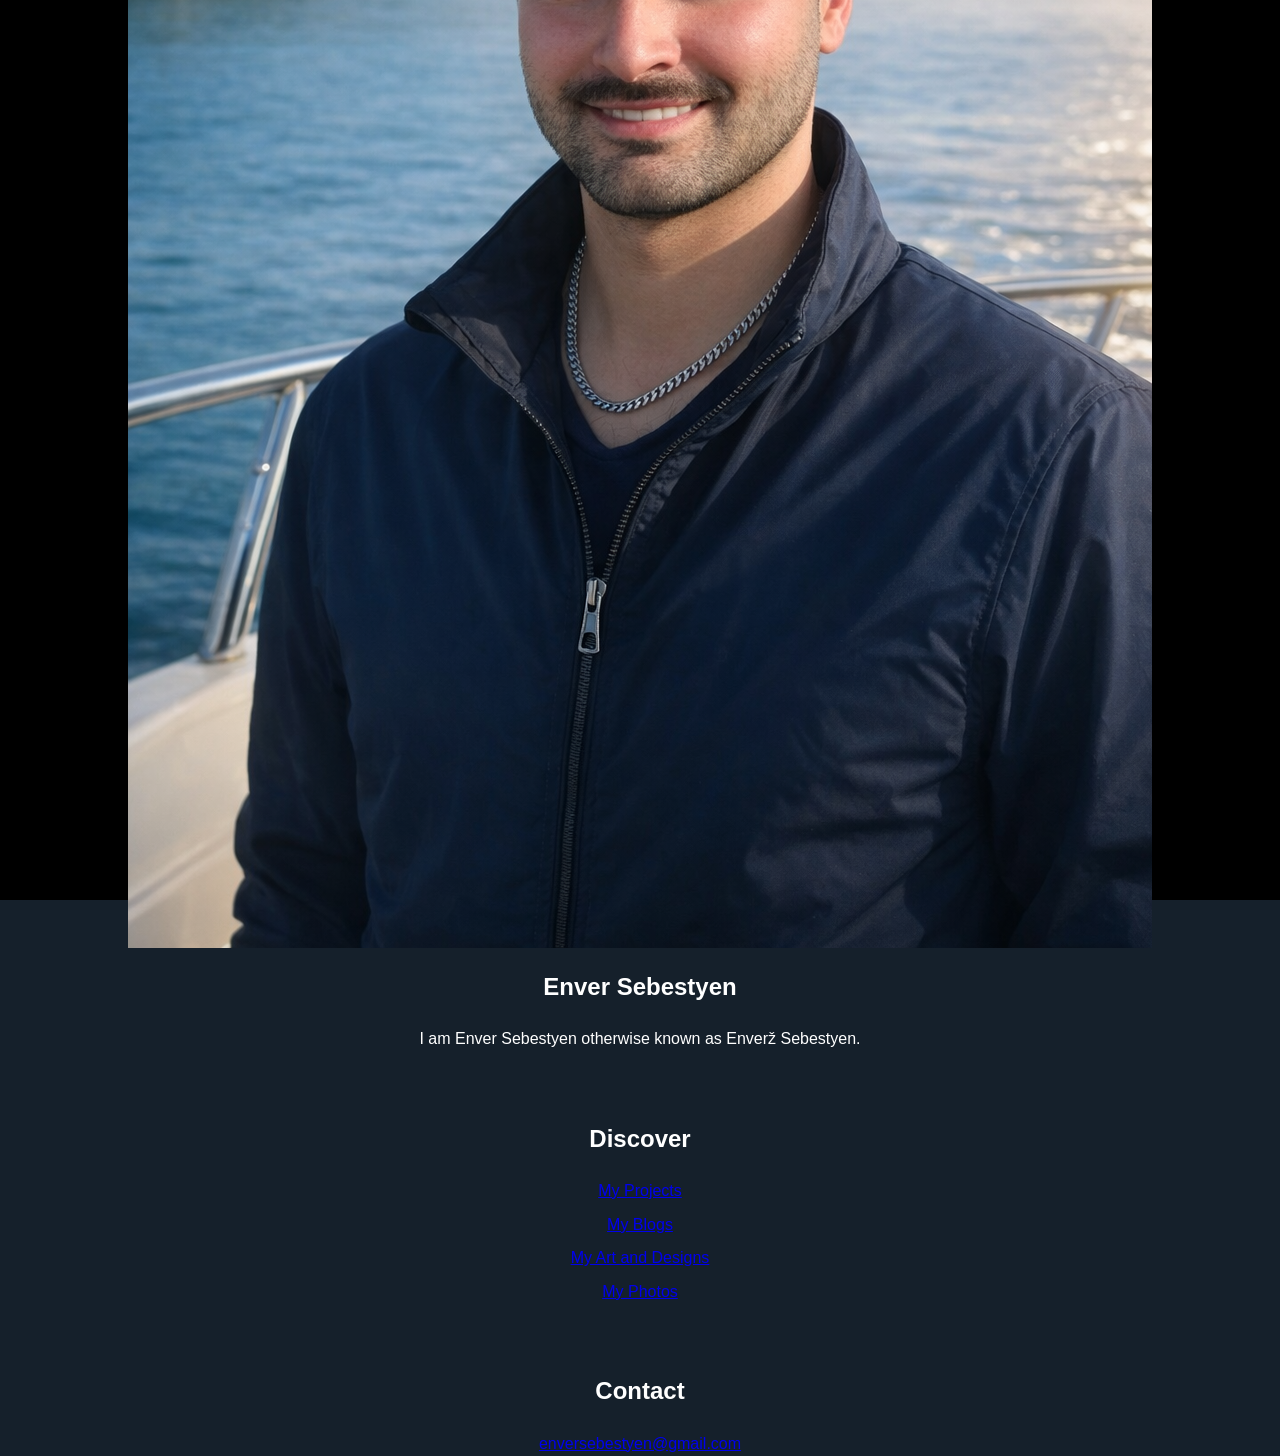
==== index.html @ cdda81e2 "Update index.html" ====
<!DOCTYPE html>
<html lang="en">
<head>
    <meta charset="UTF-8">
    <meta name="viewport" content="width=device-width, initial-scale=1.0">
    <title>ES</title>
    <link rel="stylesheet" href="styles.css">
</head>
<body>
    <div class="d-desktop">
    <section class="d-bio-section">
        <div class="d-profile-picture">
            <img src="profileimg.png" alt="Your Name">
        </div>
        <h1>Enver Sebestyen</h1>
        <p>I am Enver Sebestyen otherwise known as Enverž Sebestyen. </p>
    
    </section>
    
    <section class="d-discover">
        <h2>Discover</h2>
        <ul>
            <li><a href="/projects">My Projects</a></li>
            <li><a href="/blogs">My Blogs</a></li>
            <li><a href="/art">My Art and Designs</a></li>
            <li><a href="/photos">My Photos</a></li>
        </ul>
    </section>
    
    <section class="d-contact">
        <h2>Contact</h2>
        <a href="mailto:your.email@example.com">enversebestyen@gmail.com</a>
    </section>
    </div>
    
    <div class="mobile">
        <!-- Top Header with Centered Logo -->
        <header class="mobile-header">
            <div class="logo">Enver Sebestyen</div>
        </header>
        
        <!-- Main Content Area -->
        <main class="mobile-main">
            <div class="content-card">
                <h2>Welcome</h2>
                <p>I am Enver Sebestyen otherwise known as Enverž Sebestyen.</p>
            </div>
            
            <div class="content-card">
                <h3>Featured Post</h3>
                <p>I am organizing my work into a comprehensive online portfolio,
                ensuring easy accessibility for interested parties and potential partners.</p>
            </div>
            
        </main>
        
        <!-- Bottom Toolbar with 4 Sections -->
        <footer class="mobile-footer">
    <a href="index.html" class="footer-btn active">
        <span class="icon">🏠</span>
        <span class="label">Home</span>
    </a>
    <a href="connect.html" class="footer-btn">
        <span class="icon">🔗</span>
        <span class="label">Connect</span>
    </a>
    <a href="discover.html" class="footer-btn">
        <span class="icon">🔍</span>
        <span class="label">Discover</span>
    </a>
    <a href="me.html" class="footer-btn">
        <span class="icon">👤</span>
        <span class="label">Me</span>
    </a>
        </footer>
    </div>
</body>
</html>
---- styles.css ----
.d-desktop {
    display: flex;
    flex-direction: column;
    align-items: center;
    justify-content: center;
    min-height: 100vh;
    text-align: center;
    padding: 20px;
    box-sizing: border-box;
    background-color: #000000;
    color: #ffffff;
    margin: 0;  /* Add this - removes body margin for this container */
    position: absolute;  /* Add this - breaks it out of normal flow */
    top: 0;
    left: 0;
    right: 0;
    bottom: 0;
}

.d-bio-section,
.d-discover,
.d-contact {
    max-width: 600px;
    margin-bottom: 2rem;
}

.d-profile-picture {
    display: flex;
    justify-content: center;
    margin-bottom: 1rem;
}

.d-discover ul {
    list-style: none;
    padding: 0;
}

.d-discover li {
    margin: 0.5rem 0;
}

body {
    font-family: 'Arial', sans-serif;
    line-height: 1.6;
    color: #e1e8ed;
    background: #15202b;       
}

/* Mobile Styles (screens <= 768px) - DARK MODE */
.mobile {
    display: none;
}

@media (max-width: 768px) {
    .desktop {
        display: none;
    }
    
    .mobile {
        display: flex;
        flex-direction: column;
        height: 100vh;
        background: #15202b;
        overflow: hidden;
    }
    
    /* Top Header - Reduced height */
    .mobile-header {
        background: linear-gradient(135deg, #1a2332 0%, #0d1117 100%);
        padding: 12px 15px;
        display: flex;
        align-items: center;
        justify-content: center;
        box-shadow: 0 2px 8px rgba(0,0,0,0.5);
        flex-shrink: 0;
        border-bottom: 1px solid #2d3748;
    }
    
    .logo {
        font-size: 1.4em;
        font-weight: bold;
        color: #ffffff;
        letter-spacing: 1px;
    }
    
    /* Main Content Area */
    .mobile-main {
        flex: 1;
        overflow-y: auto;
        background: #15202b;
        padding: 12px;
        padding-bottom: 70px;
    }
    
    .content-card {
        background: #1a2332;
        border-radius: 12px;
        padding: 20px;
        margin-bottom: 15px;
        box-shadow: 0 2px 8px rgba(0,0,0,0.3);
        border: 1px solid #2d3748;
    }
    
    .content-card h2 {
        color: #ffffff;
        font-size: 1.5em;
        margin-bottom: 10px;
    }
    
    .content-card h3 {
        color: #e1e8ed;
        font-size: 1.2em;
        margin-bottom: 8px;
    }
    
    .content-card p {
        color: #8899a6;
        line-height: 1.6;
    }
    
    /* Bottom Toolbar - Compact */
    .mobile-footer {
        position: fixed;
        bottom: 0;
        left: 0;
        right: 0;
        background: #0d1117;
        display: flex;
        justify-content: space-around;
        padding: 6px 0;
        box-shadow: 0 -2px 10px rgba(0,0,0,0.5);
        border-top: 1px solid #2d3748;
        height: 58px;
    }
    
    .footer-btn {
        flex: 1;
        display: flex;
        flex-direction: column;
        align-items: center;
        background: none;
        border: none;
        padding: 6px;
        cursor: pointer;
        transition: all 0.2s;
        text-decoration: none;
    }
    
    .footer-btn .icon {
        font-size: 1.4em;
        margin-bottom: 3px;
        color: #5a6c7d;
    }
    
    .footer-btn .label {
        font-size: 0.7em;
        color: #5a6c7d;
        font-weight: 500;
    }
    
    .footer-btn.active .icon,
    .footer-btn.active .label {
        color: #58a6ff;
    }
    
    .footer-btn:hover .icon,
    .footer-btn:hover .label {
        color: #58a6ff;
    }
    
    /* Contact page styles */
    .contact-item {
        display: flex;
        align-items: center;
        gap: 15px;
        padding: 15px !important;
    }
    
    .contact-icon {
        font-size: 2em;
        width: 60px;
        height: 60px;
        display: flex;
        align-items: center;
        justify-content: center;
        background: rgba(88, 166, 255, 0.1);
        border-radius: 50%;
        flex-shrink: 0;
    }
    
    .contact-info {
        flex: 1;
    }
    
    .contact-info h3 {
        margin: 0 0 5px 0;
        color: #ffffff;
        font-size: 1.1em;
    }
    
    .contact-info a {
        color: #58a6ff;
        text-decoration: none;
        word-break: break-word;
    }
    
    .contact-info a:hover {
        text-decoration: underline;
    }
    
    .contact-info p {
        margin: 0;
        color: #8899a6;
    }
    
    /* Discover Grid - Fit perfectly on screen */
    .mobile-main.discover-grid {
        display: grid !important;
        grid-template-columns: repeat(2, 1fr) !important;
        gap: 12px;
        padding: 12px;
        padding-bottom: 12px;
        overflow-y: visible;
        align-content: center;
        justify-content: center;
    }
    
    .discover-grid .grid-item {
        background: #1a2332;
        border: 1px solid #2d3748;
        border-radius: 10px;
        padding: 22px 12px;
        display: flex;
        flex-direction: column;
        align-items: center;
        justify-content: center;
        text-align: center;
        cursor: pointer;
        transition: all 0.2s;
        aspect-ratio: 1;
        width: 100%;
        max-width: 100%;
    }
    
    .discover-grid .grid-item:hover {
        background: #253142;
        border-color: #58a6ff;
        transform: translateY(-2px);
    }
    
    .discover-grid .folder-icon {
        font-size: 2.3em;
        margin-bottom: 8px;
    }
    
    .discover-grid .grid-label {
        font-size: 0.8em;
        color: #e1e8ed;
        margin: 0;
        word-wrap: break-word;
        line-height: 1.2;
    }
}

/* Extra small screens */
@media (max-width: 480px) {
    .logo {
        font-size: 1.3em;
    }
    
    .footer-btn .icon {
        font-size: 1.3em;
    }
    
    .footer-btn .label {
        font-size: 0.65em;
    }
    
    .mobile-main.discover-grid {
        gap: 10px;
        padding: 10px;
    }
    
    .discover-grid .grid-item {
        padding: 18px 10px;
    }
    
    .discover-grid .folder-icon {
        font-size: 2em;
        margin-bottom: 6px;
    }
    
    .discover-grid .grid-label {
        font-size: 0.75em;
    }
}

/* Chrome-specific viewport fix */
@supports (-webkit-appearance: none) {
    @media (max-width: 768px) {
        .mobile {
            height: 100dvh;
        }
    }
}

/* Profile Page Styles */
.mobile-main.profile-page {
    padding: 0;
    display: flex;
    flex-direction: column;
    overflow-y: auto;
}

.profile-picture-container {
    padding: 20px 0 15px 0;
    display: flex;
    justify-content: center;
    background: #15202b;
}

.profile-picture {
    width: 120px;
    height: 120px;
    border-radius: 50%;
    overflow: hidden;
    border: 3px solid #58a6ff;
    box-shadow: 0 4px 12px rgba(88, 166, 255, 0.3);
}

.profile-picture img {
    width: 100%;
    height: 100%;
    object-fit: cover;
}

.profile-bio {
    background: #1a2332;
    border: 1px solid #2d3748;
    border-radius: 12px;
    padding: 20px;
    margin: 0 12px 12px 12px;
    text-align: center;
}

.profile-bio h2 {
    color: #ffffff;
    font-size: 1.5em;
    margin-bottom: 5px;
}

.profile-bio .username {
    color: #58a6ff;
    font-size: 0.95em;
    margin-bottom: 12px;
}

.profile-bio p {
    color: #8899a6;
    line-height: 1.5;
    font-size: 0.9em;
}

.profile-banner {
    flex: 0.8; /* Takes 80% of available space instead of 100% */
    background: #1a2332;
    border: 1px solid #2d3748;
    border-radius: 12px;
    margin: 0 12px 12px 12px;
    overflow: hidden;
    min-height: 150px;
    max-height: 300px;
}

.profile-banner img {
    width: 100%;
    height: 100%;
    object-fit: cover;
    object-position: center center; /* Options: center top, center bottom, left center, right center */
}
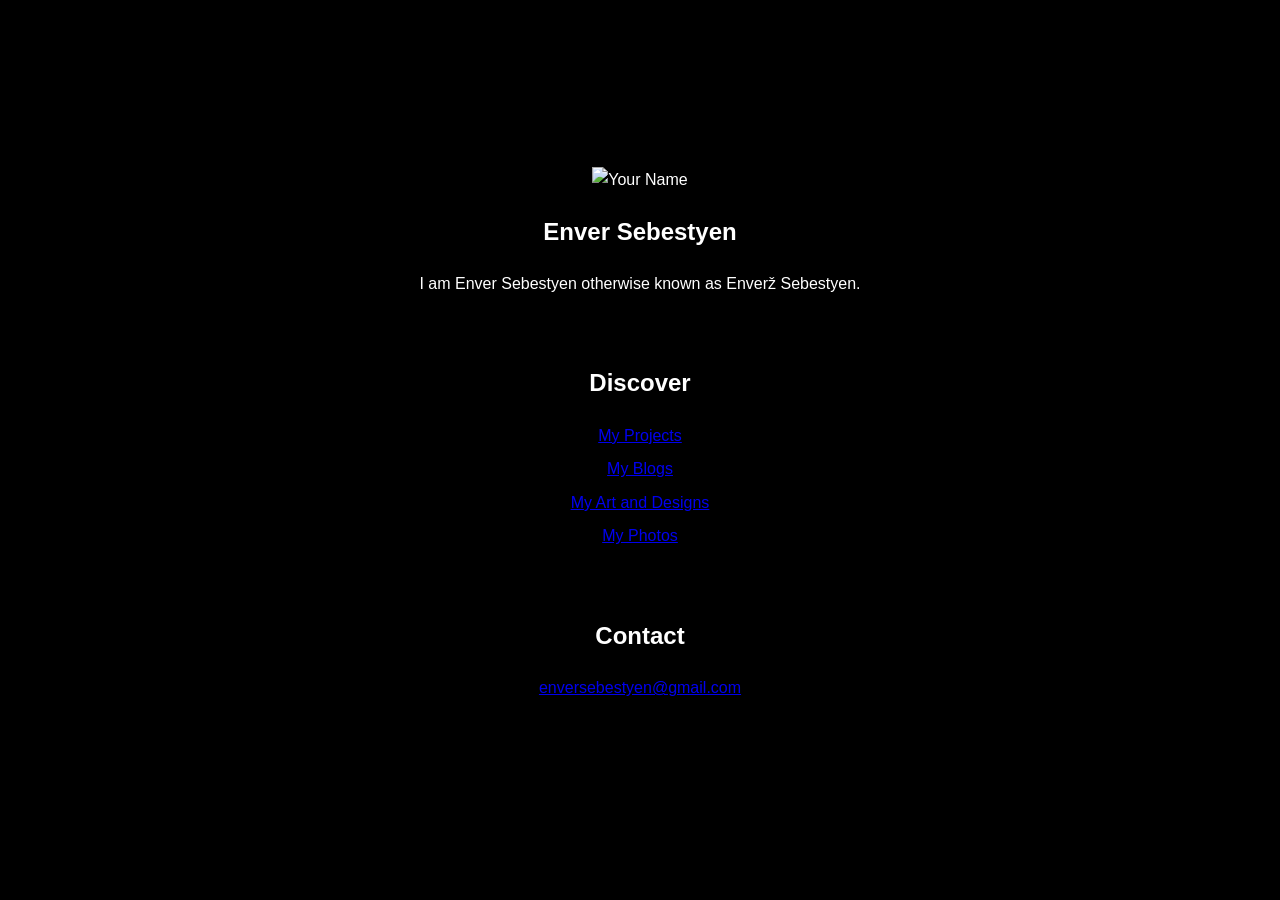
==== commit 12aa50b6: "Update index.html test to see if mobile  fixed" ====
--- a/index.html
+++ b/index.html
@@ -10,7 +10,7 @@
     <div class="d-desktop">
     <section class="d-bio-section">
         <div class="d-profile-picture">
-            <img src="profileimg.png" alt="Your Name">
+            <img src="" alt="Your Name">
         </div>
         <h1>Enver Sebestyen</h1>
         <p>I am Enver Sebestyen otherwise known as Enverž Sebestyen. </p>
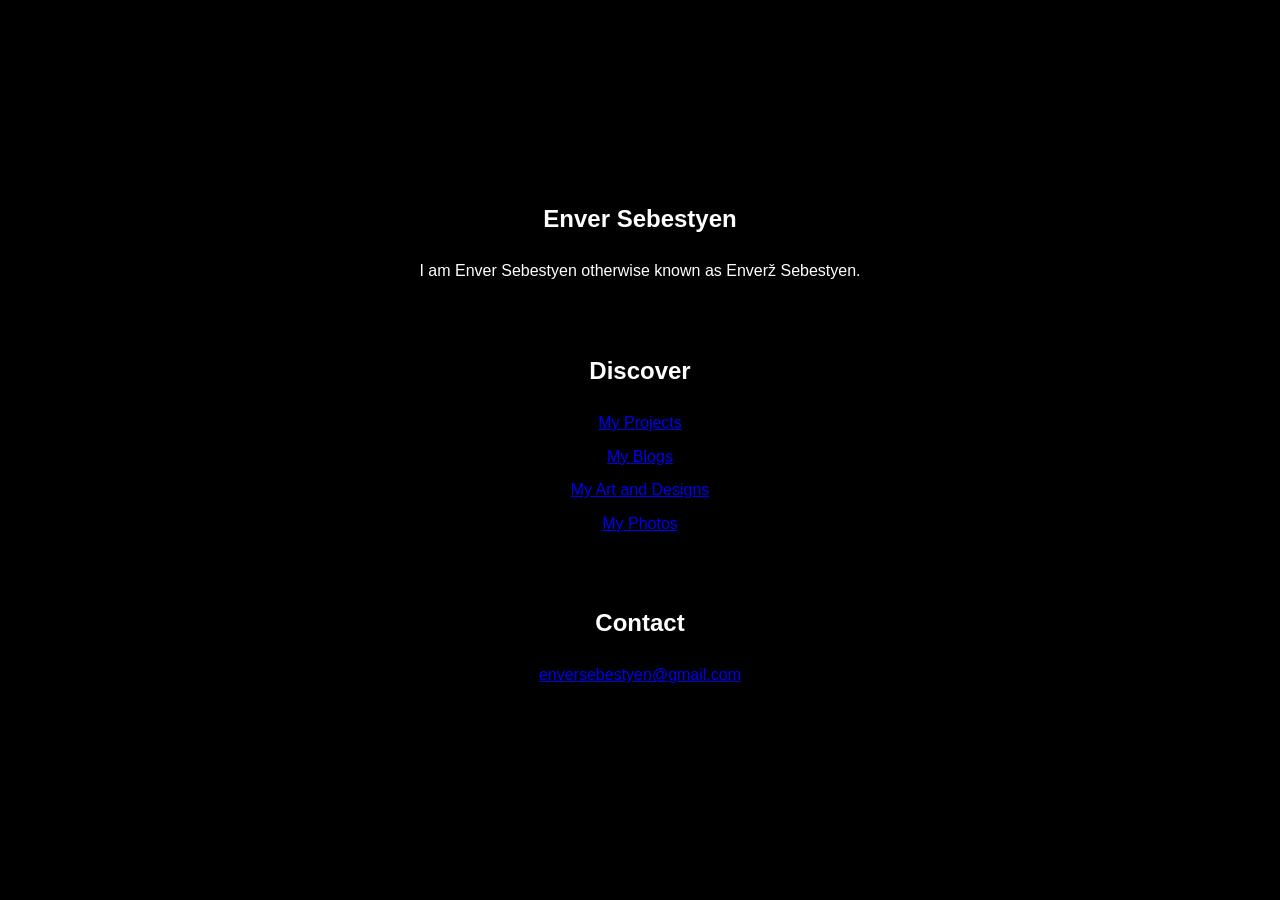
==== commit 8658e430: "Update index.html" ====
--- a/index.html
+++ b/index.html
@@ -9,9 +9,6 @@
 <body>
     <div class="d-desktop">
     <section class="d-bio-section">
-        <div class="d-profile-picture">
-            <img src="" alt="Your Name">
-        </div>
         <h1>Enver Sebestyen</h1>
         <p>I am Enver Sebestyen otherwise known as Enverž Sebestyen. </p>
     
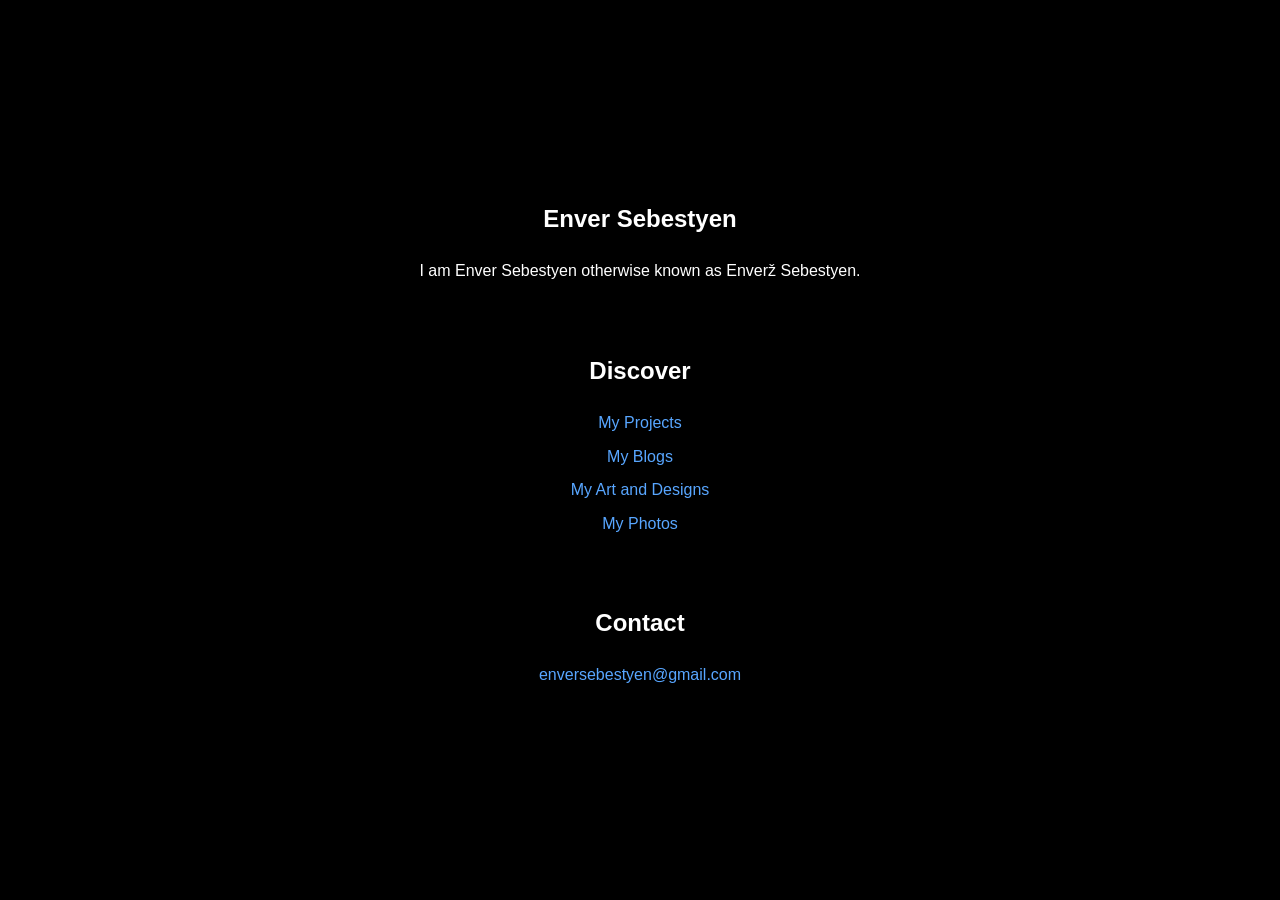
==== commit 89778608: "Update index.html" ====
--- a/index.html
+++ b/index.html
@@ -2,41 +2,39 @@
 <html lang="en">
 <head>
     <meta charset="UTF-8">
-    <meta name="viewport" content="width=device-width, initial-scale=1.0">
-    <title>ES</title>
+    <meta name="viewport" content="width=device-width, initial-scale=1.0, maximum-scale=1.0, user-scalable=no">
+    <title>ES - Portfolio</title>
     <link rel="stylesheet" href="styles.css">
 </head>
 <body>
+
     <div class="d-desktop">
-    <section class="d-bio-section">
-        <h1>Enver Sebestyen</h1>
-        <p>I am Enver Sebestyen otherwise known as Enverž Sebestyen. </p>
-    
-    </section>
-    
-    <section class="d-discover">
-        <h2>Discover</h2>
-        <ul>
-            <li><a href="/projects">My Projects</a></li>
-            <li><a href="/blogs">My Blogs</a></li>
-            <li><a href="/art">My Art and Designs</a></li>
-            <li><a href="/photos">My Photos</a></li>
-        </ul>
-    </section>
-    
-    <section class="d-contact">
-        <h2>Contact</h2>
-        <a href="mailto:your.email@example.com">enversebestyen@gmail.com</a>
-    </section>
+        <section class="d-bio-section">
+            <h1>Enver Sebestyen</h1>
+            <p>I am Enver Sebestyen otherwise known as Enverž Sebestyen.</p>
+        </section>
+        
+        <section class="d-discover">
+            <h2>Discover</h2>
+            <ul>
+                <li><a href="/projects">My Projects</a></li>
+                <li><a href="/blogs">My Blogs</a></li>
+                <li><a href="/art">My Art and Designs</a></li>
+                <li><a href="/photos">My Photos</a></li>
+            </ul>
+        </section>
+        
+        <section class="d-contact">
+            <h2>Contact</h2>
+            <a href="mailto:enversebestyen@gmail.com">enversebestyen@gmail.com</a>
+        </section>
     </div>
     
     <div class="mobile">
-        <!-- Top Header with Centered Logo -->
         <header class="mobile-header">
             <div class="logo">Enver Sebestyen</div>
         </header>
         
-        <!-- Main Content Area -->
         <main class="mobile-main">
             <div class="content-card">
                 <h2>Welcome</h2>
@@ -48,28 +46,27 @@
                 <p>I am organizing my work into a comprehensive online portfolio,
                 ensuring easy accessibility for interested parties and potential partners.</p>
             </div>
-            
         </main>
         
-        <!-- Bottom Toolbar with 4 Sections -->
         <footer class="mobile-footer">
-    <a href="index.html" class="footer-btn active">
-        <span class="icon">🏠</span>
-        <span class="label">Home</span>
-    </a>
-    <a href="connect.html" class="footer-btn">
-        <span class="icon">🔗</span>
-        <span class="label">Connect</span>
-    </a>
-    <a href="discover.html" class="footer-btn">
-        <span class="icon">🔍</span>
-        <span class="label">Discover</span>
-    </a>
-    <a href="me.html" class="footer-btn">
-        <span class="icon">👤</span>
-        <span class="label">Me</span>
-    </a>
+            <a href="index.html" class="footer-btn active">
+                <span class="icon">🏠</span>
+                <span class="label">Home</span>
+            </a>
+            <a href="connect.html" class="footer-btn">
+                <span class="icon">🔗</span>
+                <span class="label">Connect</span>
+            </a>
+            <a href="discover.html" class="footer-btn">
+                <span class="icon">🔍</span>
+                <span class="label">Discover</span>
+            </a>
+            <a href="me.html" class="footer-btn">
+                <span class="icon">👤</span>
+                <span class="label">Me</span>
+            </a>
         </footer>
     </div>
+
 </body>
 </html>
--- a/styles.css
+++ b/styles.css
@@ -1,3 +1,16 @@
+/* --- Global Resets --- */
+body, html {
+    margin: 0;
+    padding: 0;
+    width: 100%;
+    height: 100%;
+    font-family: 'Arial', sans-serif;
+    line-height: 1.6;
+    background: #15202b;
+    color: #e1e8ed;
+}
+
+/* --- Desktop Styles (Default View) --- */
 .d-desktop {
     display: flex;
     flex-direction: column;
@@ -9,25 +22,16 @@
     box-sizing: border-box;
     background-color: #000000;
     color: #ffffff;
-    margin: 0;  /* Add this - removes body margin for this container */
-    position: absolute;  /* Add this - breaks it out of normal flow */
-    top: 0;
-    left: 0;
-    right: 0;
-    bottom: 0;
 }
 
-.d-bio-section,
-.d-discover,
-.d-contact {
+/* Hide mobile view by default on desktop */
+.mobile {
+    display: none;
+}
+
+.d-bio-section, .d-discover, .d-contact {
     max-width: 600px;
     margin-bottom: 2rem;
-}
-
-.d-profile-picture {
-    display: flex;
-    justify-content: center;
-    margin-bottom: 1rem;
 }
 
 .d-discover ul {
@@ -39,23 +43,19 @@
     margin: 0.5rem 0;
 }
 
-body {
-    font-family: 'Arial', sans-serif;
-    line-height: 1.6;
-    color: #e1e8ed;
-    background: #15202b;       
+.d-discover a, .d-contact a {
+    color: #58a6ff;
+    text-decoration: none;
 }
 
-/* Mobile Styles (screens <= 768px) - DARK MODE */
-.mobile {
-    display: none;
-}
-
+/* --- Mobile Styles (Screens <= 768px) --- */
 @media (max-width: 768px) {
-    .desktop {
-        display: none;
+    /* Kill the desktop view entirely */
+    .d-desktop {
+        display: none !important;
     }
     
+    /* Reveal the mobile view */
     .mobile {
         display: flex;
         flex-direction: column;
@@ -64,16 +64,14 @@
         overflow: hidden;
     }
     
-    /* Top Header - Reduced height */
     .mobile-header {
         background: linear-gradient(135deg, #1a2332 0%, #0d1117 100%);
         padding: 12px 15px;
         display: flex;
         align-items: center;
         justify-content: center;
-        box-shadow: 0 2px 8px rgba(0,0,0,0.5);
+        border-bottom: 1px solid #2d3748;
         flex-shrink: 0;
-        border-bottom: 1px solid #2d3748;
     }
     
     .logo {
@@ -83,7 +81,6 @@
         letter-spacing: 1px;
     }
     
-    /* Main Content Area */
     .mobile-main {
         flex: 1;
         overflow-y: auto;
@@ -97,28 +94,9 @@
         border-radius: 12px;
         padding: 20px;
         margin-bottom: 15px;
-        box-shadow: 0 2px 8px rgba(0,0,0,0.3);
         border: 1px solid #2d3748;
     }
     
-    .content-card h2 {
-        color: #ffffff;
-        font-size: 1.5em;
-        margin-bottom: 10px;
-    }
-    
-    .content-card h3 {
-        color: #e1e8ed;
-        font-size: 1.2em;
-        margin-bottom: 8px;
-    }
-    
-    .content-card p {
-        color: #8899a6;
-        line-height: 1.6;
-    }
-    
-    /* Bottom Toolbar - Compact */
     .mobile-footer {
         position: fixed;
         bottom: 0;
@@ -128,9 +106,9 @@
         display: flex;
         justify-content: space-around;
         padding: 6px 0;
-        box-shadow: 0 -2px 10px rgba(0,0,0,0.5);
         border-top: 1px solid #2d3748;
         height: 58px;
+        z-index: 1000;
     }
     
     .footer-btn {
@@ -138,243 +116,46 @@
         display: flex;
         flex-direction: column;
         align-items: center;
-        background: none;
-        border: none;
-        padding: 6px;
-        cursor: pointer;
-        transition: all 0.2s;
         text-decoration: none;
     }
     
-    .footer-btn .icon {
-        font-size: 1.4em;
-        margin-bottom: 3px;
-        color: #5a6c7d;
-    }
+    .footer-btn .icon { font-size: 1.4em; color: #5a6c7d; margin-bottom: 3px; }
+    .footer-btn .label { font-size: 0.7em; color: #5a6c7d; font-weight: 500; }
     
-    .footer-btn .label {
-        font-size: 0.7em;
-        color: #5a6c7d;
-        font-weight: 500;
-    }
-    
-    .footer-btn.active .icon,
-    .footer-btn.active .label {
+    .footer-btn.active .icon, .footer-btn.active .label {
         color: #58a6ff;
     }
-    
-    .footer-btn:hover .icon,
-    .footer-btn:hover .label {
-        color: #58a6ff;
+
+    /* Support for Profile/Discover/Contact pages inside mobile */
+    .discover-grid {
+        display: grid !important;
+        grid-template-columns: repeat(2, 1fr) !important;
+        gap: 12px;
     }
-    
-    /* Contact page styles */
+
+    .grid-item {
+        background: #1a2332;
+        border: 1px solid #2d3748;
+        border-radius: 10px;
+        padding: 22px 12px;
+        text-align: center;
+        aspect-ratio: 1;
+    }
+
     .contact-item {
         display: flex;
         align-items: center;
         gap: 15px;
-        padding: 15px !important;
-    }
-    
-    .contact-icon {
-        font-size: 2em;
-        width: 60px;
-        height: 60px;
-        display: flex;
-        align-items: center;
-        justify-content: center;
-        background: rgba(88, 166, 255, 0.1);
-        border-radius: 50%;
-        flex-shrink: 0;
-    }
-    
-    .contact-info {
-        flex: 1;
-    }
-    
-    .contact-info h3 {
-        margin: 0 0 5px 0;
-        color: #ffffff;
-        font-size: 1.1em;
-    }
-    
-    .contact-info a {
-        color: #58a6ff;
-        text-decoration: none;
-        word-break: break-word;
-    }
-    
-    .contact-info a:hover {
-        text-decoration: underline;
-    }
-    
-    .contact-info p {
-        margin: 0;
-        color: #8899a6;
-    }
-    
-    /* Discover Grid - Fit perfectly on screen */
-    .mobile-main.discover-grid {
-        display: grid !important;
-        grid-template-columns: repeat(2, 1fr) !important;
-        gap: 12px;
-        padding: 12px;
-        padding-bottom: 12px;
-        overflow-y: visible;
-        align-content: center;
-        justify-content: center;
-    }
-    
-    .discover-grid .grid-item {
         background: #1a2332;
-        border: 1px solid #2d3748;
-        border-radius: 10px;
-        padding: 22px 12px;
-        display: flex;
-        flex-direction: column;
-        align-items: center;
-        justify-content: center;
-        text-align: center;
-        cursor: pointer;
-        transition: all 0.2s;
-        aspect-ratio: 1;
-        width: 100%;
-        max-width: 100%;
-    }
-    
-    .discover-grid .grid-item:hover {
-        background: #253142;
-        border-color: #58a6ff;
-        transform: translateY(-2px);
-    }
-    
-    .discover-grid .folder-icon {
-        font-size: 2.3em;
-        margin-bottom: 8px;
-    }
-    
-    .discover-grid .grid-label {
-        font-size: 0.8em;
-        color: #e1e8ed;
-        margin: 0;
-        word-wrap: break-word;
-        line-height: 1.2;
+        border-radius: 12px;
+        padding: 15px;
+        margin-bottom: 10px;
     }
 }
 
-/* Extra small screens */
-@media (max-width: 480px) {
-    .logo {
-        font-size: 1.3em;
-    }
-    
-    .footer-btn .icon {
-        font-size: 1.3em;
-    }
-    
-    .footer-btn .label {
-        font-size: 0.65em;
-    }
-    
-    .mobile-main.discover-grid {
-        gap: 10px;
-        padding: 10px;
-    }
-    
-    .discover-grid .grid-item {
-        padding: 18px 10px;
-    }
-    
-    .discover-grid .folder-icon {
-        font-size: 2em;
-        margin-bottom: 6px;
-    }
-    
-    .discover-grid .grid-label {
-        font-size: 0.75em;
+/* Viewport height fix for mobile browsers */
+@supports (-webkit-appearance: none) {
+    @media (max-width: 768px) {
+        .mobile { height: 100dvh; }
     }
 }
-
-/* Chrome-specific viewport fix */
-@supports (-webkit-appearance: none) {
-    @media (max-width: 768px) {
-        .mobile {
-            height: 100dvh;
-        }
-    }
-}
-
-/* Profile Page Styles */
-.mobile-main.profile-page {
-    padding: 0;
-    display: flex;
-    flex-direction: column;
-    overflow-y: auto;
-}
-
-.profile-picture-container {
-    padding: 20px 0 15px 0;
-    display: flex;
-    justify-content: center;
-    background: #15202b;
-}
-
-.profile-picture {
-    width: 120px;
-    height: 120px;
-    border-radius: 50%;
-    overflow: hidden;
-    border: 3px solid #58a6ff;
-    box-shadow: 0 4px 12px rgba(88, 166, 255, 0.3);
-}
-
-.profile-picture img {
-    width: 100%;
-    height: 100%;
-    object-fit: cover;
-}
-
-.profile-bio {
-    background: #1a2332;
-    border: 1px solid #2d3748;
-    border-radius: 12px;
-    padding: 20px;
-    margin: 0 12px 12px 12px;
-    text-align: center;
-}
-
-.profile-bio h2 {
-    color: #ffffff;
-    font-size: 1.5em;
-    margin-bottom: 5px;
-}
-
-.profile-bio .username {
-    color: #58a6ff;
-    font-size: 0.95em;
-    margin-bottom: 12px;
-}
-
-.profile-bio p {
-    color: #8899a6;
-    line-height: 1.5;
-    font-size: 0.9em;
-}
-
-.profile-banner {
-    flex: 0.8; /* Takes 80% of available space instead of 100% */
-    background: #1a2332;
-    border: 1px solid #2d3748;
-    border-radius: 12px;
-    margin: 0 12px 12px 12px;
-    overflow: hidden;
-    min-height: 150px;
-    max-height: 300px;
-}
-
-.profile-banner img {
-    width: 100%;
-    height: 100%;
-    object-fit: cover;
-    object-position: center center; /* Options: center top, center bottom, left center, right center */
-}
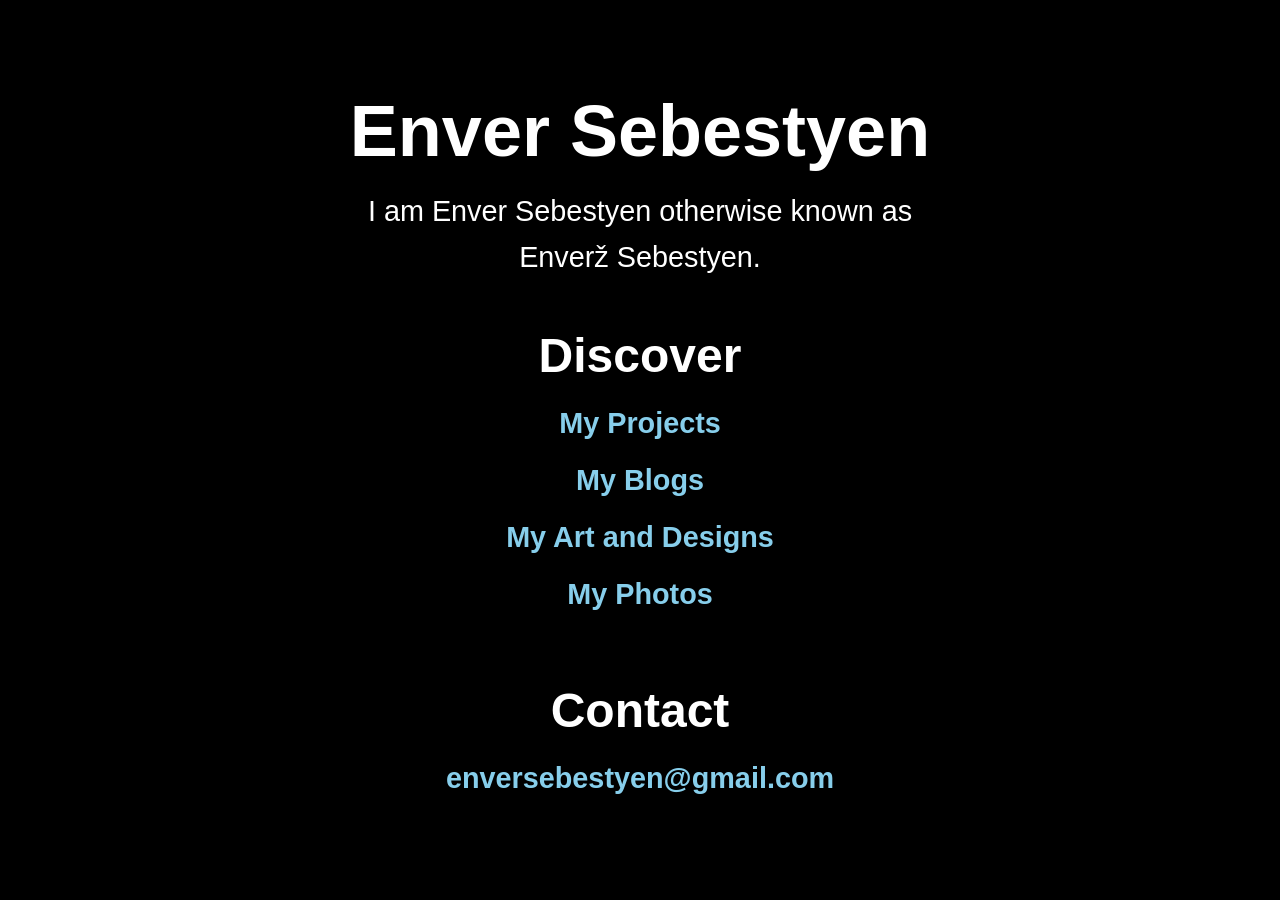
==== commit 83aaca3a: "Update index.html" ====
--- a/index.html
+++ b/index.html
@@ -68,5 +68,36 @@
         </footer>
     </div>
 
+<script>
+    const text = "Enver Sebestyen";
+    const speed = 150;
+    const delayBetween = 3000;
+    let i = 0;
+    let isDeleting = false;
+
+    function typeWriter() {
+        if (window.innerWidth <= 768) return;
+
+        const element = document.getElementById("typewriter");
+        if (!element) return;
+        
+        if (!isDeleting && i <= text.length) {
+            element.innerHTML = text.substring(0, i);
+            i++;
+            setTimeout(typeWriter, speed);
+        } else if (isDeleting && i >= 0) {
+            element.innerHTML = text.substring(0, i);
+            i--;
+            setTimeout(typeWriter, speed / 2);
+        } else {
+            isDeleting = !isDeleting;
+            setTimeout(typeWriter, isDeleting ? delayBetween : 500);
+        }
+    }
+
+    window.onload = typeWriter;
+</script>
+
+
 </body>
 </html>
--- a/styles.css
+++ b/styles.css
@@ -1,161 +1,220 @@
-/* --- Global Resets --- */
+* {
+    box-sizing: border-box;
+}
+
 body, html {
     margin: 0;
     padding: 0;
     width: 100%;
     height: 100%;
     font-family: 'Arial', sans-serif;
-    line-height: 1.6;
     background: #15202b;
     color: #e1e8ed;
-}
-
-/* --- Desktop Styles (Default View) --- */
+    overflow: hidden;
+}
+
 .d-desktop {
-    display: flex;
+    display: flex !important;
     flex-direction: column;
     align-items: center;
-    justify-content: center;
-    min-height: 100vh;
-    text-align: center;
-    padding: 20px;
-    box-sizing: border-box;
+    justify-content: flex-start;
+    width: 100vw;
+    height: 100vh;
     background-color: #000000;
     color: #ffffff;
-}
-
-/* Hide mobile view by default on desktop */
-.mobile {
-    display: none;
-}
-
-.d-bio-section, .d-discover, .d-contact {
-    max-width: 600px;
-    margin-bottom: 2rem;
-}
-
-.d-discover ul {
+    text-align: center;
+    padding: 10vh 25vw 0 25vw;
+    position: fixed;
+    top: 0;
+    left: 0;
+    overflow: hidden;
+}
+
+.d-desktop > section {
+    width: 100%;
+    margin-bottom: 3rem;
+}
+
+.d-desktop h1 {
+    font-size: 4.5rem;
+    margin: 0 0 1rem 0;
+}
+
+.d-desktop h2 {
+    font-size: 3rem;
+    margin: 0 0 1.5rem 0;
+}
+
+.d-desktop p {
+    font-size: 1.8rem;
+    line-height: 1.6;
+    margin: 0;
+}
+
+.d-desktop ul {
     list-style: none;
     padding: 0;
-}
-
-.d-discover li {
-    margin: 0.5rem 0;
-}
-
-.d-discover a, .d-contact a {
-    color: #58a6ff;
+    margin: 0;
+}
+
+.d-desktop li {
+    margin: 1.5rem 0;
+}
+
+.d-desktop a {
+    color: #87ceeb;
     text-decoration: none;
-}
-
-/* --- Mobile Styles (Screens <= 768px) --- */
+    font-size: 1.8rem;
+    font-weight: bold;
+}
+
+.d-desktop a:hover {
+    text-decoration: underline;
+    color: #b0e0e6;
+}
+
+.mobile {
+    display: none !important;
+}
+
 @media (max-width: 768px) {
-    /* Kill the desktop view entirely */
+    body, html {
+        overflow-x: hidden;
+        overflow-y: auto;
+    }
+
     .d-desktop {
         display: none !important;
     }
     
-    /* Reveal the mobile view */
     .mobile {
-        display: flex;
+        display: flex !important;
         flex-direction: column;
         height: 100vh;
         background: #15202b;
         overflow: hidden;
     }
-    
-    .mobile-header {
-        background: linear-gradient(135deg, #1a2332 0%, #0d1117 100%);
-        padding: 12px 15px;
-        display: flex;
-        align-items: center;
-        justify-content: center;
-        border-bottom: 1px solid #2d3748;
-        flex-shrink: 0;
-    }
-    
-    .logo {
-        font-size: 1.4em;
-        font-weight: bold;
-        color: #ffffff;
-        letter-spacing: 1px;
-    }
-    
-    .mobile-main {
-        flex: 1;
-        overflow-y: auto;
-        background: #15202b;
-        padding: 12px;
-        padding-bottom: 70px;
-    }
-    
-    .content-card {
-        background: #1a2332;
-        border-radius: 12px;
-        padding: 20px;
-        margin-bottom: 15px;
-        border: 1px solid #2d3748;
-    }
-    
-    .mobile-footer {
-        position: fixed;
-        bottom: 0;
-        left: 0;
-        right: 0;
-        background: #0d1117;
-        display: flex;
-        justify-content: space-around;
-        padding: 6px 0;
-        border-top: 1px solid #2d3748;
-        height: 58px;
-        z-index: 1000;
-    }
-    
-    .footer-btn {
-        flex: 1;
-        display: flex;
-        flex-direction: column;
-        align-items: center;
-        text-decoration: none;
-    }
-    
-    .footer-btn .icon { font-size: 1.4em; color: #5a6c7d; margin-bottom: 3px; }
-    .footer-btn .label { font-size: 0.7em; color: #5a6c7d; font-weight: 500; }
-    
-    .footer-btn.active .icon, .footer-btn.active .label {
-        color: #58a6ff;
-    }
-
-    /* Support for Profile/Discover/Contact pages inside mobile */
-    .discover-grid {
-        display: grid !important;
-        grid-template-columns: repeat(2, 1fr) !important;
-        gap: 12px;
-    }
-
-    .grid-item {
-        background: #1a2332;
-        border: 1px solid #2d3748;
-        border-radius: 10px;
-        padding: 22px 12px;
-        text-align: center;
-        aspect-ratio: 1;
-    }
-
-    .contact-item {
-        display: flex;
-        align-items: center;
-        gap: 15px;
-        background: #1a2332;
-        border-radius: 12px;
-        padding: 15px;
-        margin-bottom: 10px;
-    }
-}
-
-/* Viewport height fix for mobile browsers */
-@supports (-webkit-appearance: none) {
-    @media (max-width: 768px) {
-        .mobile { height: 100dvh; }
-    }
-}
+}
+
+.mobile-header {
+    background: #0d1117;
+    padding: 15px;
+    text-align: center;
+    border-bottom: 1px solid #2d3748;
+    flex-shrink: 0;
+}
+
+.logo {
+    font-weight: bold;
+    font-size: 1.2rem;
+    color: white;
+}
+
+.mobile-main {
+    flex: 1;
+    overflow-y: auto;
+    padding: 12px;
+    padding-bottom: 80px;
+}
+
+.content-card, .profile-bio, .profile-banner {
+    background: #1a2332;
+    border: 1px solid #2d3748;
+    border-radius: 12px;
+    padding: 20px;
+    margin-bottom: 15px;
+    box-shadow: 0 4px 12px rgba(0, 0, 0, 0.2);
+}
+
+.content-card h2, .profile-bio h2 {
+    color: #ffffff;
+    margin-top: 0;
+    font-size: 1.3rem;
+}
+
+.content-card p, .profile-bio p {
+    color: #8899a6;
+    line-height: 1.5;
+    margin-bottom: 0;
+}
+
+.content-card a, .contact-info a {
+    color: #87ceeb !important;
+    text-decoration: none;
+    font-weight: bold;
+}
+
+.discover-grid {
+    display: grid !important;
+    grid-template-columns: repeat(2, minmax(0, 1fr));
+    gap: 12px;
+}
+
+.grid-item {
+    background: #1a2332;
+    border: 1px solid #2d3748;
+    border-radius: 12px;
+    aspect-ratio: 1;
+    display: flex;
+    flex-direction: column;
+    align-items: center;
+    justify-content: center;
+    text-align: center;
+}
+
+.folder-icon { 
+    font-size: 2.2rem; 
+    margin-bottom: 5px; 
+}
+
+.profile-picture-container {
+    padding: 20px 0;
+    display: flex;
+    justify-content: center;
+}
+
+.profile-picture {
+    width: 100px;
+    height: 100px;
+    border-radius: 50%;
+    border: 3px solid #58a6ff;
+    overflow: hidden;
+}
+
+.profile-picture img, .profile-banner img {
+    width: 100%;
+    height: 100%;
+    object-fit: cover;
+}
+
+.mobile-footer {
+    position: fixed;
+    bottom: 0;
+    width: 100%;
+    height: 65px;
+    background: #0d1117;
+    display: flex;
+    justify-content: space-around;
+    align-items: center;
+    border-top: 1px solid #2d3748;
+}
+
+.footer-btn {
+    text-decoration: none;
+    display: flex;
+    flex-direction: column;
+    align-items: center;
+    color: #5a6c7d;
+}
+
+.footer-btn.active { 
+    color: #58a6ff; 
+}
+
+.footer-btn .icon { 
+    font-size: 1.4rem; 
+}
+
+.footer-btn .label { 
+    font-size: 0.7rem; 
+}
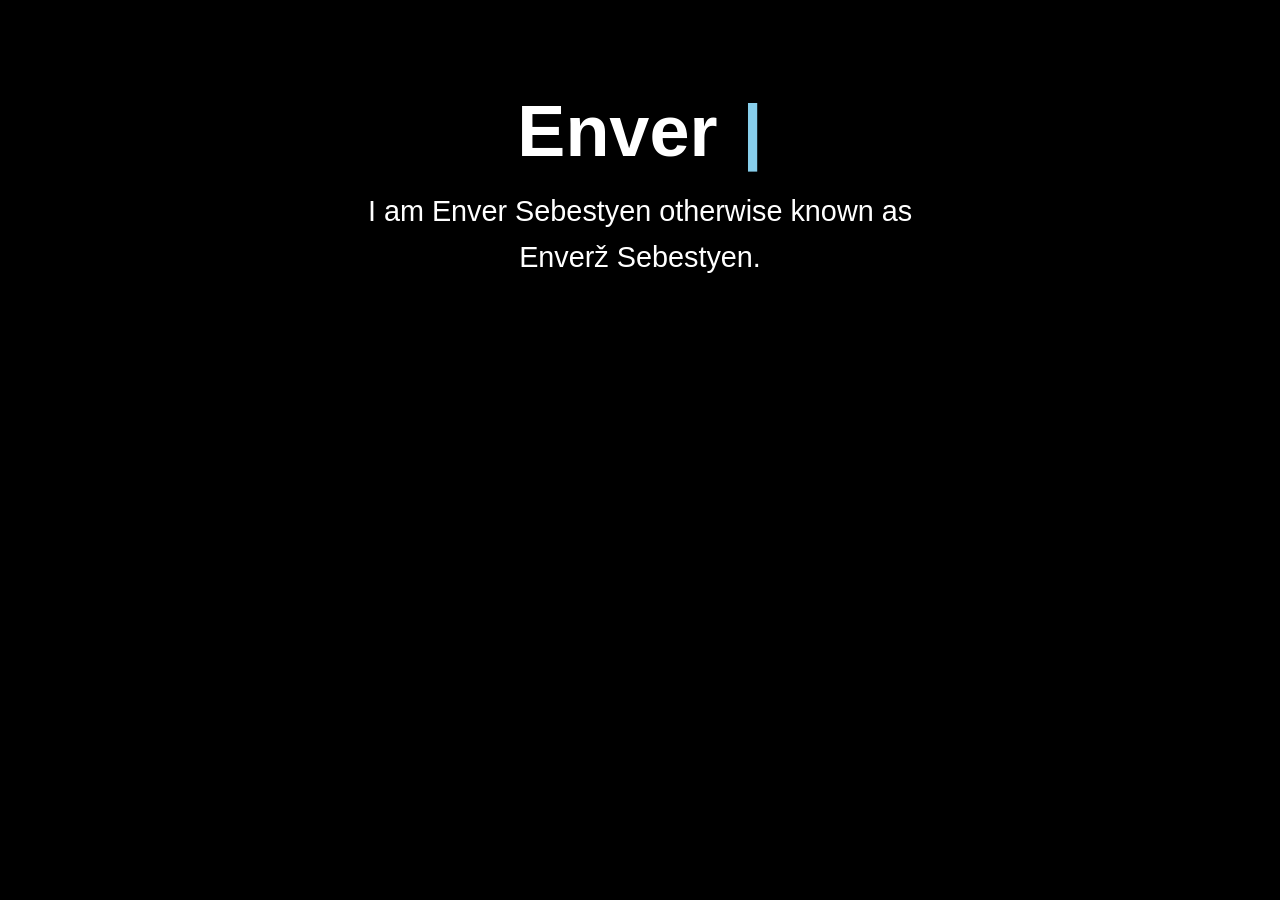
==== commit ad5929a3: "Update index.html" ====
--- a/index.html
+++ b/index.html
@@ -9,10 +9,11 @@
 <body>
 
     <div class="d-desktop">
-        <section class="d-bio-section">
-            <h1>Enver Sebestyen</h1>
-            <p>I am Enver Sebestyen otherwise known as Enverž Sebestyen.</p>
-        </section>
+    <section class="d-bio-section">
+        <h1 id="typewriter" class="typing-text"></h1>
+        <p>I am Enver Sebestyen otherwise known as Enverž Sebestyen.</p>
+    </section>
+    </div>
         
         <section class="d-discover">
             <h2>Discover</h2>
--- a/styles.css
+++ b/styles.css
@@ -218,3 +218,17 @@
 .footer-btn .label { 
     font-size: 0.7rem; 
 }
+
+@media (min-width: 769px) {
+    .typing-text::after {
+        content: "|";
+        animation: blink 0.7s infinite;
+        margin-left: 5px;
+        color: #87ceeb;
+    }
+
+    @keyframes blink {
+        0%, 100% { opacity: 1; }
+        50% { opacity: 0; }
+    }
+}
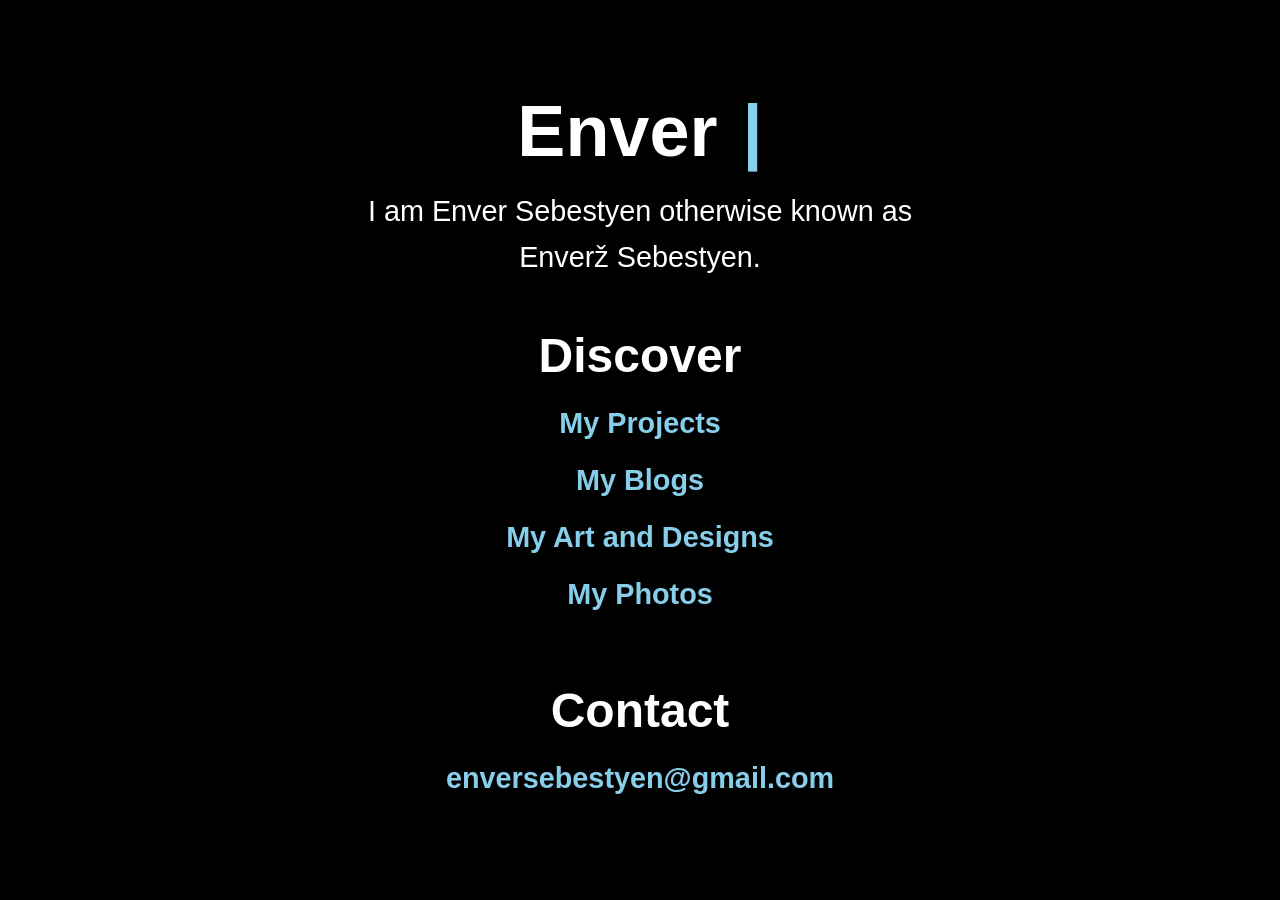
==== commit ff3af32e: "Update index.html" ====
--- a/index.html
+++ b/index.html
@@ -2,36 +2,32 @@
 <html lang="en">
 <head>
     <meta charset="UTF-8">
-    <meta name="viewport" content="width=device-width, initial-scale=1.0, maximum-scale=1.0, user-scalable=no">
+    <meta name="viewport" content="width=device-width, initial-scale=1.0">
     <title>ES - Portfolio</title>
     <link rel="stylesheet" href="styles.css">
 </head>
 <body>
-
     <div class="d-desktop">
-    <section class="d-bio-section">
-        <h1 id="typewriter" class="typing-text"></h1>
-        <p>I am Enver Sebestyen otherwise known as Enverž Sebestyen.</p>
-    </section>
-    </div>
-        
+        <section class="d-bio-section">
+            <h1 id="typewriter" class="typing-text"></h1>
+            <p>I am Enver Sebestyen otherwise known as Enverž Sebestyen.</p>
+        </section>
+            
         <section class="d-discover">
             <h2>Discover</h2>
             <ul>
-                <li><a href="/projects">My Projects</a></li>
-                <li><a href="/blogs">My Blogs</a></li>
-                <li><a href="/art">My Art and Designs</a></li>
-                <li><a href="/photos">My Photos</a></li>
+                <li><a href="projects.html">My Projects</a></li>
+                <li><a href="blogs.html">My Blogs</a></li>
+                <li><a href="art.html">My Art and Designs</a></li>
+                <li><a href="photos.html">My Photos</a></li>
             </ul>
         </section>
-        
+            
         <section class="d-contact">
             <h2>Contact</h2>
             <a href="mailto:enversebestyen@gmail.com">enversebestyen@gmail.com</a>
         </section>
-    </div>
-    
-    <div class="mobile">
+    </div> <div class="mobile">
         <header class="mobile-header">
             <div class="logo">Enver Sebestyen</div>
         </header>
@@ -44,61 +40,44 @@
             
             <div class="content-card">
                 <h3>Featured Post</h3>
-                <p>I am organizing my work into a comprehensive online portfolio,
-                ensuring easy accessibility for interested parties and potential partners.</p>
+                <p>I am organizing my work into a comprehensive online portfolio.</p>
             </div>
         </main>
         
         <footer class="mobile-footer">
-            <a href="index.html" class="footer-btn active">
-                <span class="icon">🏠</span>
-                <span class="label">Home</span>
-            </a>
-            <a href="connect.html" class="footer-btn">
-                <span class="icon">🔗</span>
-                <span class="label">Connect</span>
-            </a>
-            <a href="discover.html" class="footer-btn">
-                <span class="icon">🔍</span>
-                <span class="label">Discover</span>
-            </a>
-            <a href="me.html" class="footer-btn">
-                <span class="icon">👤</span>
-                <span class="label">Me</span>
-            </a>
+            <a href="index.html" class="footer-btn active"><span class="icon">🏠</span><span class="label">Home</span></a>
+            <a href="connect.html" class="footer-btn"><span class="icon">🔗</span><span class="label">Connect</span></a>
+            <a href="discover.html" class="footer-btn"><span class="icon">🔍</span><span class="label">Discover</span></a>
+            <a href="me.html" class="footer-btn"><span class="icon">👤</span><span class="label">Me</span></a>
         </footer>
     </div>
 
-<script>
-    const text = "Enver Sebestyen";
-    const speed = 150;
-    const delayBetween = 3000;
-    let i = 0;
-    let isDeleting = false;
+    <script>
+        const text = "Enver Sebestyen";
+        const speed = 150;
+        const delayBetween = 3000;
+        let i = 0;
+        let isDeleting = false;
 
-    function typeWriter() {
-        if (window.innerWidth <= 768) return;
-
-        const element = document.getElementById("typewriter");
-        if (!element) return;
-        
-        if (!isDeleting && i <= text.length) {
-            element.innerHTML = text.substring(0, i);
-            i++;
-            setTimeout(typeWriter, speed);
-        } else if (isDeleting && i >= 0) {
-            element.innerHTML = text.substring(0, i);
-            i--;
-            setTimeout(typeWriter, speed / 2);
-        } else {
-            isDeleting = !isDeleting;
-            setTimeout(typeWriter, isDeleting ? delayBetween : 500);
+        function typeWriter() {
+            if (window.innerWidth <= 768) return;
+            const element = document.getElementById("typewriter");
+            if (!element) return;
+            
+            if (!isDeleting && i <= text.length) {
+                element.innerHTML = text.substring(0, i);
+                i++;
+                setTimeout(typeWriter, speed);
+            } else if (isDeleting && i >= 0) {
+                element.innerHTML = text.substring(0, i);
+                i--;
+                setTimeout(typeWriter, speed / 2);
+            } else {
+                isDeleting = !isDeleting;
+                setTimeout(typeWriter, isDeleting ? delayBetween : 500);
+            }
         }
-    }
-
-    window.onload = typeWriter;
-</script>
-
-
+        window.onload = typeWriter;
+    </script>
 </body>
 </html>
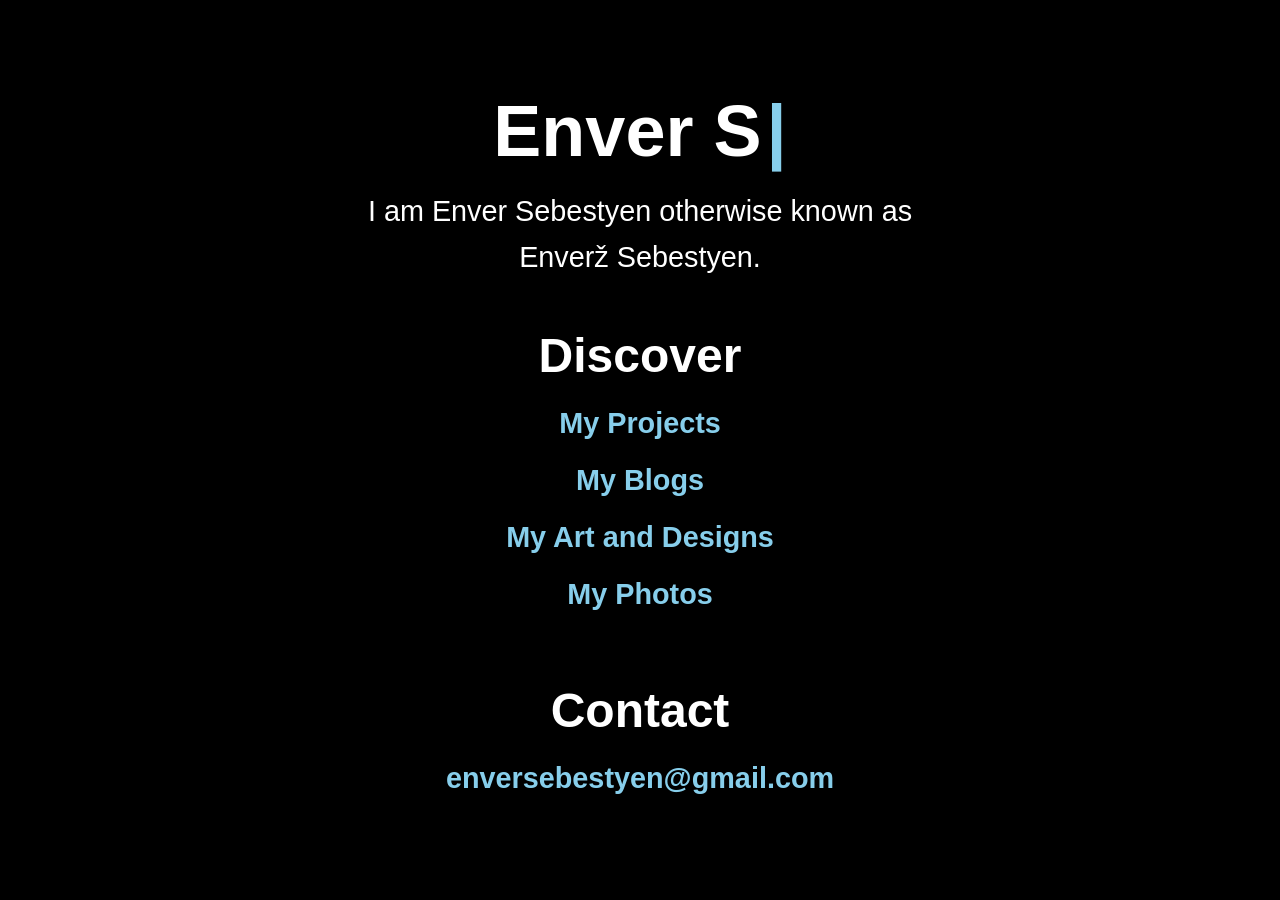
==== commit 9c736770: "Update index.html" ====
--- a/index.html
+++ b/index.html
@@ -2,7 +2,7 @@
 <html lang="en">
 <head>
     <meta charset="UTF-8">
-    <meta name="viewport" content="width=device-width, initial-scale=1.0">
+    <meta name="viewport" content="width=device-width, initial-scale=1.0, maximum-scale=1.0, user-scalable=no">
     <title>ES - Portfolio</title>
     <link rel="stylesheet" href="styles.css">
 </head>
@@ -27,7 +27,9 @@
             <h2>Contact</h2>
             <a href="mailto:enversebestyen@gmail.com">enversebestyen@gmail.com</a>
         </section>
-    </div> <div class="mobile">
+    </div> 
+
+    <div class="mobile">
         <header class="mobile-header">
             <div class="logo">Enver Sebestyen</div>
         </header>
@@ -60,7 +62,9 @@
         let isDeleting = false;
 
         function typeWriter() {
+            // Stop the script if on mobile to prevent errors
             if (window.innerWidth <= 768) return;
+            
             const element = document.getElementById("typewriter");
             if (!element) return;
             
--- a/styles.css
+++ b/styles.css
@@ -13,6 +13,7 @@
     overflow: hidden;
 }
 
+/* --- DESKTOP STYLES --- */
 .d-desktop {
     display: flex !important;
     flex-direction: column;
@@ -35,52 +36,32 @@
     margin-bottom: 3rem;
 }
 
-.d-desktop h1 {
-    font-size: 4.5rem;
-    margin: 0 0 1rem 0;
+.d-desktop h1 { font-size: 4.5rem; margin: 0 0 1rem 0; }
+.d-desktop h2 { font-size: 3rem; margin: 0 0 1.5rem 0; }
+.d-desktop p { font-size: 1.8rem; line-height: 1.6; margin: 0; }
+.d-desktop ul { list-style: none; padding: 0; margin: 0; }
+.d-desktop li { margin: 1.5rem 0; }
+.d-desktop a { color: #87ceeb; text-decoration: none; font-size: 1.8rem; font-weight: bold; }
+.d-desktop a:hover { text-decoration: underline; color: #b0e0e6; }
+
+@media (min-width: 769px) {
+    .typing-text::after {
+        content: "|";
+        animation: blink 0.7s infinite;
+        margin-left: 5px;
+        color: #87ceeb;
+    }
+    @keyframes blink { 0%, 100% { opacity: 1; } 50% { opacity: 0; } }
 }
 
-.d-desktop h2 {
-    font-size: 3rem;
-    margin: 0 0 1.5rem 0;
-}
-
-.d-desktop p {
-    font-size: 1.8rem;
-    line-height: 1.6;
-    margin: 0;
-}
-
-.d-desktop ul {
-    list-style: none;
-    padding: 0;
-    margin: 0;
-}
-
-.d-desktop li {
-    margin: 1.5rem 0;
-}
-
-.d-desktop a {
-    color: #87ceeb;
-    text-decoration: none;
-    font-size: 1.8rem;
-    font-weight: bold;
-}
-
-.d-desktop a:hover {
-    text-decoration: underline;
-    color: #b0e0e6;
-}
-
+/* --- MOBILE LOGIC --- */
 .mobile {
     display: none !important;
 }
 
 @media (max-width: 768px) {
     body, html {
-        overflow-x: hidden;
-        overflow-y: auto;
+        overflow: hidden;
     }
 
     .d-desktop {
@@ -90,145 +71,93 @@
     .mobile {
         display: flex !important;
         flex-direction: column;
-        height: 100vh;
+        height: 100vh; /* This locks the view to exactly the screen height */
         background: #15202b;
         overflow: hidden;
     }
-}
 
-.mobile-header {
-    background: #0d1117;
-    padding: 15px;
-    text-align: center;
-    border-bottom: 1px solid #2d3748;
-    flex-shrink: 0;
-}
-
-.logo {
-    font-weight: bold;
-    font-size: 1.2rem;
-    color: white;
-}
-
-.mobile-main {
-    flex: 1;
-    overflow-y: auto;
-    padding: 12px;
-    padding-bottom: 80px;
-}
-
-.content-card, .profile-bio, .profile-banner {
-    background: #1a2332;
-    border: 1px solid #2d3748;
-    border-radius: 12px;
-    padding: 20px;
-    margin-bottom: 15px;
-    box-shadow: 0 4px 12px rgba(0, 0, 0, 0.2);
-}
-
-.content-card h2, .profile-bio h2 {
-    color: #ffffff;
-    margin-top: 0;
-    font-size: 1.3rem;
-}
-
-.content-card p, .profile-bio p {
-    color: #8899a6;
-    line-height: 1.5;
-    margin-bottom: 0;
-}
-
-.content-card a, .contact-info a {
-    color: #87ceeb !important;
-    text-decoration: none;
-    font-weight: bold;
-}
-
-.discover-grid {
-    display: grid !important;
-    grid-template-columns: repeat(2, minmax(0, 1fr));
-    gap: 12px;
-}
-
-.grid-item {
-    background: #1a2332;
-    border: 1px solid #2d3748;
-    border-radius: 12px;
-    aspect-ratio: 1;
-    display: flex;
-    flex-direction: column;
-    align-items: center;
-    justify-content: center;
-    text-align: center;
-}
-
-.folder-icon { 
-    font-size: 2.2rem; 
-    margin-bottom: 5px; 
-}
-
-.profile-picture-container {
-    padding: 20px 0;
-    display: flex;
-    justify-content: center;
-}
-
-.profile-picture {
-    width: 100px;
-    height: 100px;
-    border-radius: 50%;
-    border: 3px solid #58a6ff;
-    overflow: hidden;
-}
-
-.profile-picture img, .profile-banner img {
-    width: 100%;
-    height: 100%;
-    object-fit: cover;
-}
-
-.mobile-footer {
-    position: fixed;
-    bottom: 0;
-    width: 100%;
-    height: 65px;
-    background: #0d1117;
-    display: flex;
-    justify-content: space-around;
-    align-items: center;
-    border-top: 1px solid #2d3748;
-}
-
-.footer-btn {
-    text-decoration: none;
-    display: flex;
-    flex-direction: column;
-    align-items: center;
-    color: #5a6c7d;
-}
-
-.footer-btn.active { 
-    color: #58a6ff; 
-}
-
-.footer-btn .icon { 
-    font-size: 1.4rem; 
-}
-
-.footer-btn .label { 
-    font-size: 0.7rem; 
-}
-
-@media (min-width: 769px) {
-    .typing-text::after {
-        content: "|";
-        animation: blink 0.7s infinite;
-        margin-left: 5px;
-        color: #87ceeb;
+    .mobile-header {
+        background: #0d1117;
+        padding: 15px;
+        text-align: center;
+        border-bottom: 1px solid #2d3748;
+        flex-shrink: 0;
+        height: 58px;
     }
 
-    @keyframes blink {
-        0%, 100% { opacity: 1; }
-        50% { opacity: 0; }
+    .logo {
+        font-weight: bold;
+        font-size: 1.2rem;
+        color: white;
+    }
+
+    /* Standard mobile container AND grid now share the same "flex: 1" logic */
+    .mobile-main, .discover-grid-fixed {
+        flex: 1; 
+        overflow-y: auto;
+        padding: 12px;
+        width: 100%;
+        box-sizing: border-box;
+    }
+
+    /* Specific Grid Setup */
+    .discover-grid-fixed {
+        display: grid !important;
+        grid-template-columns: 1fr 1fr !important;
+        grid-template-rows: 1fr 1fr !important; 
+        gap: 12px;
+        overflow: hidden; /* Stops the grid itself from scrolling */
+    }
+
+    .discover-grid-fixed .grid-item {
+        background: #1a2332;
+        border: 1px solid #2d3748;
+        border-radius: 12px;
+        display: flex;
+        flex-direction: column;
+        align-items: center;
+        justify-content: center;
+        text-align: center;
+        height: 100%; 
+        width: 100%;
+    }
+
+    .discover-grid-fixed .folder-icon { font-size: 2.5rem; margin-bottom: 8px; }
+    .discover-grid-fixed .grid-label { font-size: 1rem; color: #ffffff; font-weight: bold; margin: 0; }
+
+    /* General Components */
+    .content-card, .profile-bio {
+        background: #1a2332;
+        border: 1px solid #2d3748;
+        border-radius: 12px;
+        padding: 20px;
+        margin-bottom: 15px;
+    }
+
+    .footer-btn {
+        text-decoration: none;
+        display: flex;
+        flex-direction: column;
+        align-items: center;
+        color: #5a6c7d;
+        flex: 1;
+    }
+
+    .footer-btn.active { color: #58a6ff; }
+    .footer-btn .icon { font-size: 1.4rem; }
+    .footer-btn .label { font-size: 0.7rem; margin-top: 2px; }
+
+    /* THE FINAL FOOTER FIX */
+    .mobile-footer {
+        width: 100%;
+        height: 65px;
+        background: #0d1117;
+        display: flex;
+        justify-content: space-around;
+        align-items: center;
+        border-top: 1px solid #2d3748;
+        flex-shrink: 0; /* This forces the footer to stay visible */
+        position: relative; 
+        z-index: 1000;
     }
 }
